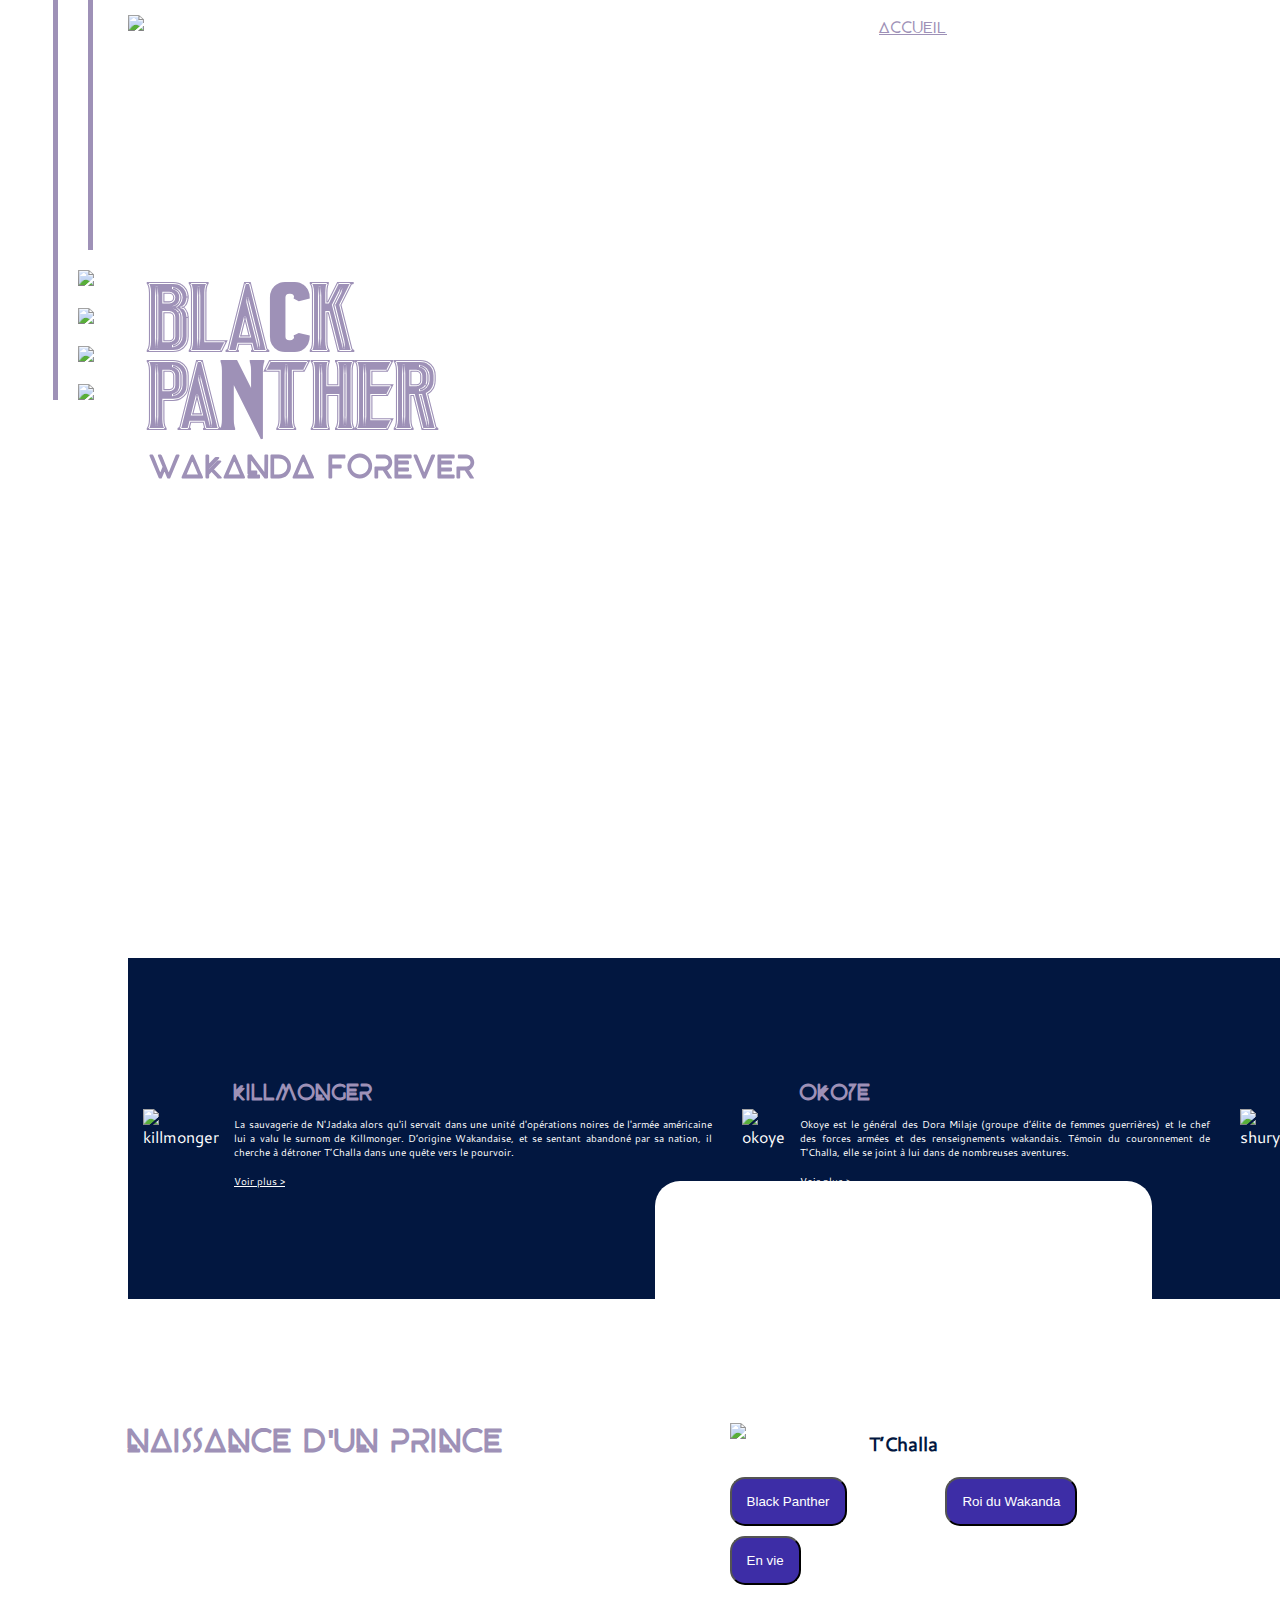
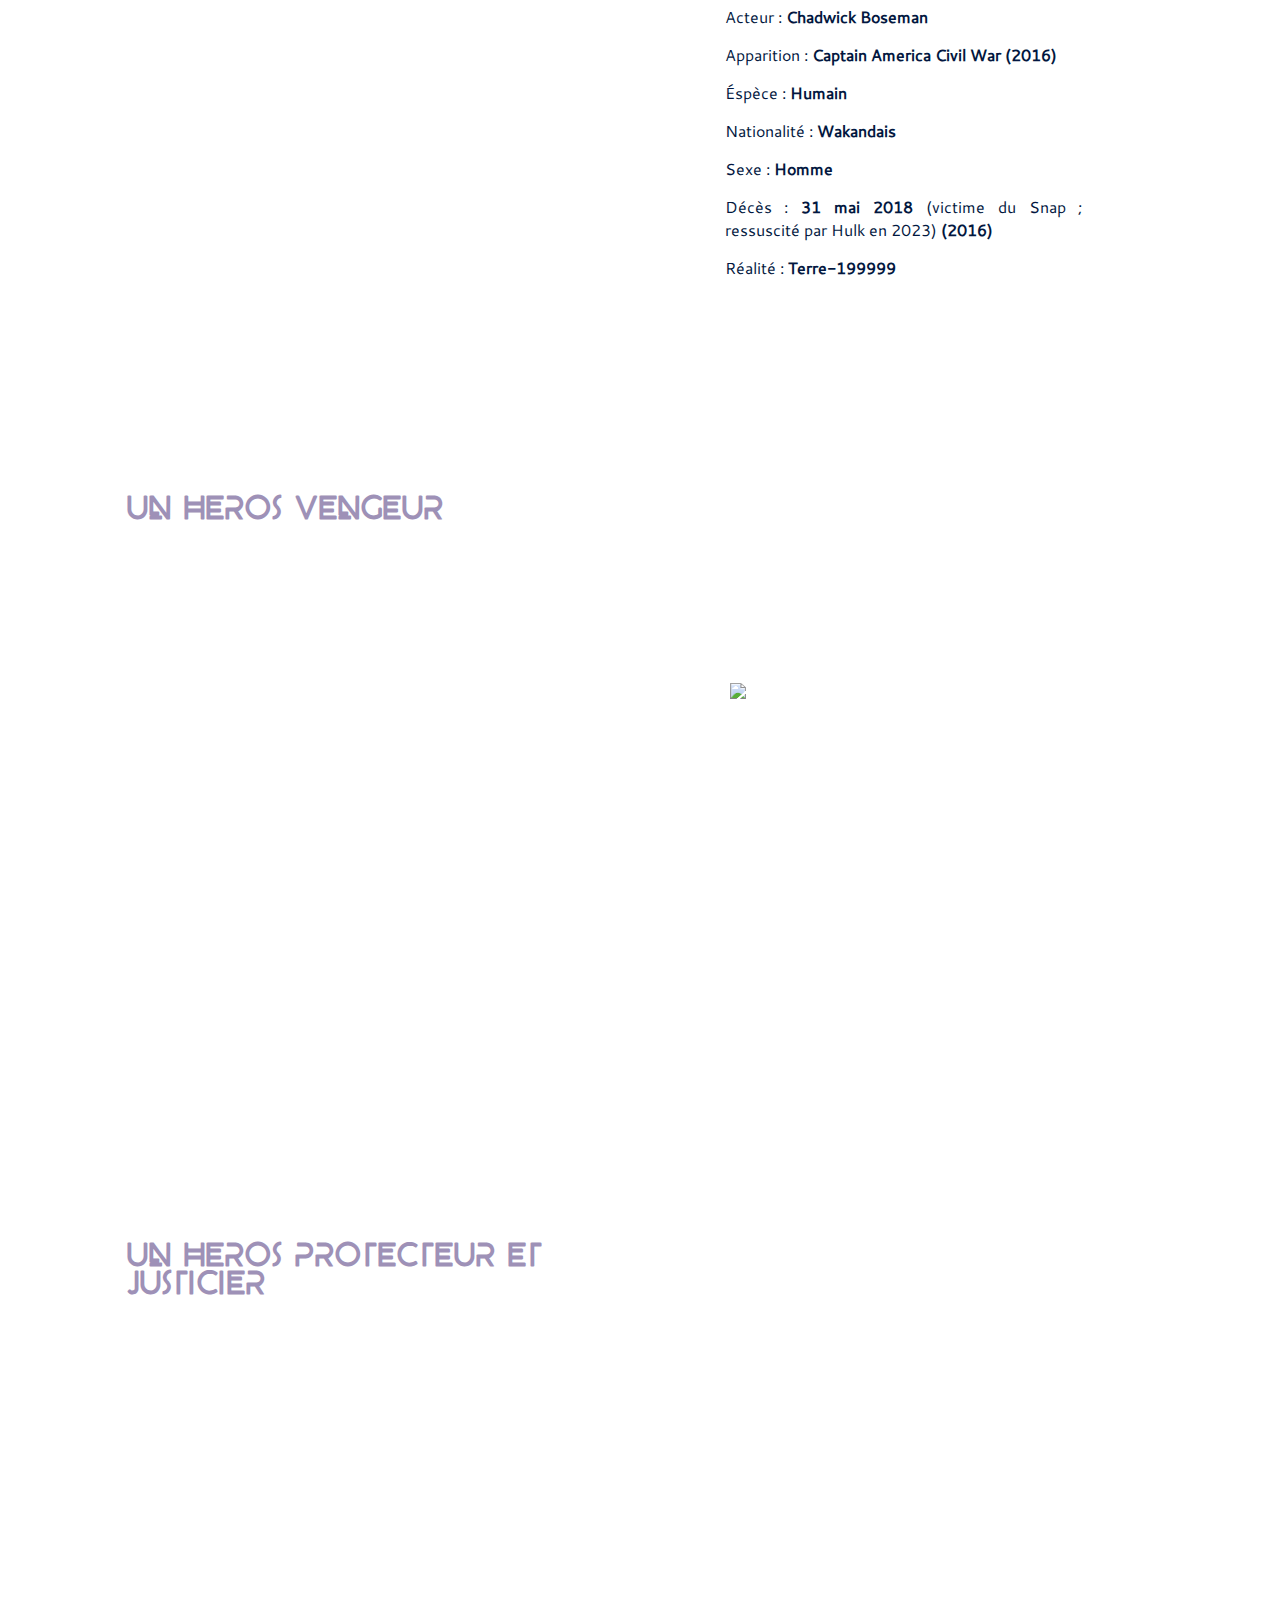
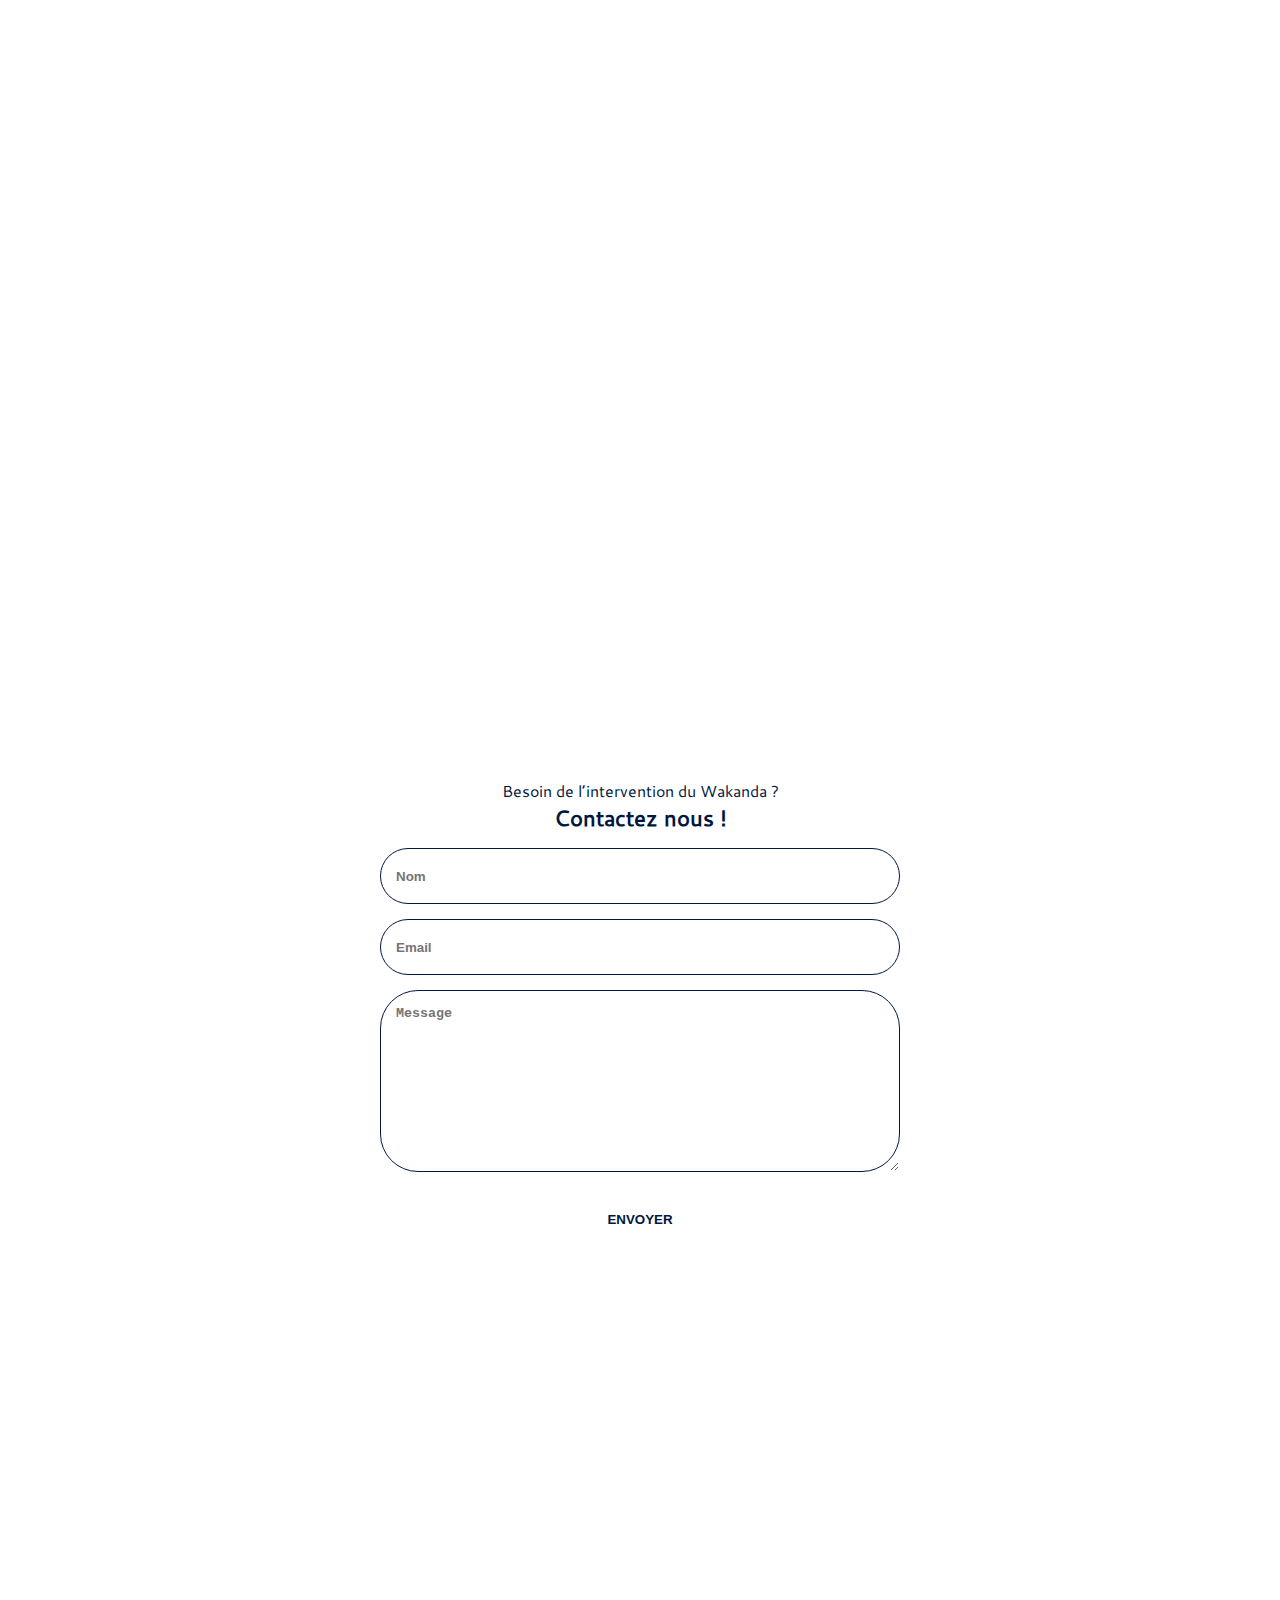
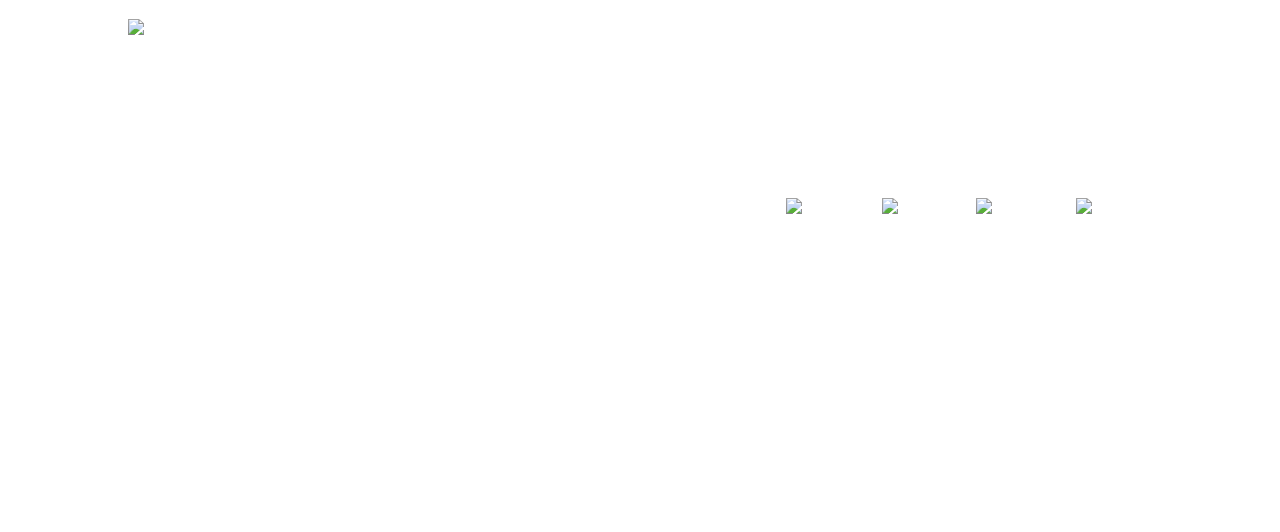
==== index.html @ 3e486a86 "ajout des files" ====
<!DOCTYPE html>
<html lang="fr">

<head>
    <meta charset="UTF-8">
    <meta http-equiv="X-UA-Compatible" content="IE=edge">
    <meta name="viewport" content="width=device-width, initial-scale=1.0">
    <title>Black Panther | Accueil</title>
    <link rel="stylesheet" href="./css/style.css">
</head>

<body>

    <!-- HEADER -->
    <header>
        <nav class="container">
            <a href=""><img src="./Illustrations + Logo/All pages/footer2.png" alt="logo"></a>
            <ul>
                <li><a style="text-decoration: underline; color: var(--purplegrey);" href="index.html">ACCUEIL</a></li>
                <li><a href="wakanda.html">WAKANDA</a></li>
                <li><a href="enigme.html">ENIGME</a></li>
            </ul>
        </nav>
    </header>

    <!-- MAIN -->
    <main>

        <!-- SOCIAL FIXE -->
        <div class="fixed">
            <div>
                <span class="file1"></span>
            </div>
            <div>
                <span class="file2"></span>
                <a href="http://www.marvel-cineverse.fr/pages/mcu/encyclopedie/personnages/black-panther.html"><img src="./Illustrations + Logo/All pages/icon_facebook.png" alt="iconfb"></a>
                <a href="http://www.marvel-cineverse.fr/pages/mcu/encyclopedie/personnages/black-panther.html"><img src="./Illustrations + Logo/All pages/icon_instagram.png" alt="iconig"></a>
                <a href="http://www.marvel-cineverse.fr/pages/mcu/encyclopedie/personnages/black-panther.html"><img src="./Illustrations + Logo/All pages/icon_tiktok.png" alt="icontk"></a>
                <a href="http://www.marvel-cineverse.fr/pages/mcu/encyclopedie/personnages/black-panther.html"><img src="./Illustrations + Logo/All pages/icon_twitter.png" alt="icontw"></a>
            </div>
        </div>

        <!-- INTRODUCTION -->
        <section id="intro">
            <div class="intro">
                <h1>BLACK PANTHER</h1>
                <h2>WAKANDA FOREVER</h2>
                <p>En plus d'être un film qui fait la part belle aux héroïnes, Black Panther rend hommage aux cultures africaine et afro-américaine. On y évoque le racisme, la colonisation et les violences contre les afro-américains.<br/> Ce film marque
                    tout une génération, “c’est 100% africain et c’est parfait”.
                </p>
                <p>
                    <a href="">Voir plus ></a>
                </p>
            </div>
        </section>

        <!-- PERSONNAGES -->
        <section id="figure">
            <div class="figure">
                <div>
                    <img src="./Illustrations + Logo/Accueil/Pantherhome2.png" alt="killmonger">
                </div>
                <div>
                    <h2>KILLMONGER</h2>
                    <p>La sauvagerie de N'Jadaka alors qu'il servait dans une unité d'opérations noires de l'armée américaine lui a valu le surnom de Killmonger. D’origine Wakandaise, et se sentant abandoné par sa nation, il cherche à détroner T’Challa dans
                        une quête vers le pourvoir.
                    </p>
                    <p><a href="">Voir plus ></a></p>
                </div>
                <div>
                    <img src="./Illustrations + Logo/Accueil/Pantherhome3.png" alt="okoye">
                </div>
                <div>
                    <h2>OKOYE</h2>
                    <p>Okoye est le général des Dora Milaje (groupe d’élite de femmes guerrières) et le chef des forces armées et des renseignements wakandais. Témoin du couronnement de T'Challa, elle se joint à lui dans de nombreuses aventures.
                    </p>
                    <p><a href="">Voir plus ></a></p>
                </div>
                <div>
                    <img src="./Illustrations + Logo/Accueil/Pantherhome4.png" alt="shury">
                </div>
            </div>
        </section>

        <!-- HISTOIRE -->
        <section id="story">
            <div class="container">
                <div class="story">
                    <div style="width: 50%; margin-right: 15px;">
                        <div id="prince">
                            <h2>NAISSANCE D'UN PRINCE</h2>
                            <p>T'Challa est né au Wakanda, un pays isolationniste situé en Afrique, du monarque régnant T'Chaka et de sa femme Ramonda. Il a finalement eu une soeur cadette nommée Shuri. S'entraînant toute sa vie pour prendre la place de
                                son père en tant que prochain Black Panther, T'Challa est devenu un homme avec un esprit très actif et malgré tous les efforts de T'Chaka, une grande aversion pour la politique.
                            </p>
                            <p>T'Challa est poli, respectueux et très attentionné envers les gens qu'il côtoie et qu'il considère comme ses amis. Il est démontré qu'il a un grand respect envers les autres, en particulier envers son père, T'Chaka. Il honore
                                la tradition et les principes du Wakanda et est prêt à agir chaque fois que cela est nécessaire. À la mort de son père, il était disposé et prêt à prendre la place qui lui revenait en tant que roi du Wakanda. Bien qu'il
                                ne semble pas privilégier les combats, il a très vite tenté de venger la mort de son père. Combattant honorable, T'Challa respecte ses adversaires et est prêt à épargner la vie de ses ennemis. Cela étant dit, il n'est pas
                                opposé à tuer ses adversaires dans un combat et n'essaie pas toujours d'éviter les mesures mortelles de les neutraliser.
                            </p>
                            <p>« Toute ma vie, je l'ai regardé porter le costume. Il pouvait soulever un homme à une seule main et courir aussi vite qu'un zèbre. Puis il m'a dit qu'il était trop vieux pour continuer à endosser le rôle de Black Panther; il
                                me l'a alors passé afin de simplement rester roi.<br/> – Il me disait qu'il ne pouvait plus rentrer dans le costume. »<br/> — T'Challa et Zuri
                            </p>
                        </div>
                        <div id="avenger">
                            <h2>UN HEROS VENGEUR</h2>
                            <p>« La mort, dans notre culture, n'est pas la fin. Pour nous, c'est plutôt un point de départ. Le défunt n'a qu'à tendre les bras; et Bast et Sekhmet le guident jusqu'à l'entrée de la grande vallée où il résidera à tout jamais.<br/>                                – C'est une vision très pacifique.<br/> – À l'image de mon père. Je ne suis pas mon père. »<br/> — T'Challa et Natasha Romanoff
                            </p>
                            <p>Suite à la mort de son père dans l'attentat à la bombe orchestré par Helmut Zemo, terroriste souhaitant la chute des Avengers, T'Challa avait entrepris de tuer le Soldat de l'hiver, qui était largement considéré (à tort) comme
                                responsable de l'attaque. Au cours de sa tentative de trouver le Soldat de l'hiver, Black Panther avait rejoint une guerre civile entre les Avengers, où il s'était rangé du côté d'Iron Man. T’Challa est alors animé par
                                son désir de vengeance de la mort de son père, ce qu’il partage avec Iron Man, tous deux victimes de l’assassinat de leurs parents.
                            </p>
                            <p>Cependant, Black Panther apprend finalement en capturant Zemo, que c’était lui le seul responsable de la mort de son père, et que le Soldat de l’hiver n’était alors qu’une arme entre les mains de Zemo. Se rendant compte de
                                la supercherie ainsi que de la voie sombre de la vengeance, T’Challa se promet de ne plus permettre aux désirs de vengeance de le consumer à nouveau.
                            </p>
                            <p>« Quelle est la meilleure façon de protéger le Wakanda ? Je dois devenir un grand roi baba, comme tu l'étais.<br/> – Tu devras lutter. Pour ça, il te faudra t'entourer de personnes de confiance. Tu es un homme bon, avec un
                                grand coeur. C'est difficile pour un homme bon d'être roi. »<br/> — T'Challa et T'Chaka
                            </p>
                        </div>
                        <div id="vigilante">
                            <h2>UN HEROS PROTECTEUR ET JUSTICIER</h2>
                            <p>« Tu as eu tort ! Vous avez tous eu tort ! Il ne fallait pas tourner le dos au reste du monde. Nous avons laissé la peur d’être découverts nous empêcher de faire ce qui était juste. Non père, non je ne peux pas rester ici avec
                                toi. Tant qu’il sera sur le trône, je ne saurai trouver le repos. C’est un monstre et c’est nous qui l’avons créé. Il faut que je reprenne le pouvoir, il le faut ! Il faut que je corrige ces injustices. »<br/> — T'Challa
                                à T'Chaka
                            </p>
                            <p>Il y a des siècles, alors que cinq tribus africaines se disputaient une météorite composée de vibranium métallique extraterrestre, un chaman guerrier Bashenga, guidé par la déesse panthère Bast, ingère une herbe en forme de
                                coeur affectée par le métal et acquiert des capacités surhumaines. Devenu le premier "Black Panther", il unit toutes les tribus sauf la tribu des Jabari, et forme la nation du Wakanda. Au fil du temps, les Wakandains utilisent
                                le vibranium pour développer une technologie de pointe tout en s'isolant du reste du monde et en se faisant passer pour un pays du tiers monde.
                            </p>
                            <p>Après les événements qui se sont déroulés dans "Captain America : Civil War", T'Challa revient chez lui prendre sa place sur le trône du Wakanda, une nation africaine technologiquement très avancée. Néanmoins, T’Challa se retrouve
                                rapidement mis au défi pour obtenir le trône. Une fois couronné il espère accomplir une tâche que son père n’aura pas pu mener à son terme : capturer Ulysse Klaw un voleur qui a volé du vibranium. Cette traque l’amènera
                                à faire équipe avec l’agent de la CIA Everett Ross et les membres de la Dora Milaje, les forces spéciales du Wakanda. Il découvira également un secret enfoui sur sa famille qui lui fera prendre conscience de la nécessité
                                de s’ouvrir au monde exterieur afin de ne pas répeter les erreurs de son père.
                            </p>
                        </div>
                    </div>
                    <div style="width: 50%; margin-left: 15px;">
                        <img src="./Illustrations + Logo/Accueil/Pantherhome5.png" alt="t'challa">
                        <div class="card">
                            <h3>T’Challa</h3>
                            <p>
                                <button>Black Panther</button>
                                <button>Roi du Wakanda</button>
                                <button>En vie</button>
                            </p>
                            <p>Acteur : <span>Chadwick Boseman</span></p>
                            <p>Apparition : <span>Captain America Civil War (2016)</span></p>
                            <p>Éspèce : <span>Humain</span></p>
                            <p>Nationalité : <span>Wakandais</span></p>
                            <p>Sexe : <span>Homme</span></p>
                            <p>Décès : <span>31 mai 2018</span> (victime du Snap ; ressuscité par Hulk en 2023)<span> (2016)</span></p>
                            <p>Réalité : <span>Terre-199999</span></p>
                        </div>
                        <img src="./Illustrations + Logo/Accueil/Pantherhome6.png" alt="black">
                    </div>
                </div>
            </div>
        </section>

        <!-- CONTACT -->
        <section id="contact">
            <div class="contact">
                <div class="form">
                    <p>Besoin de l’intervention du Wakanda ?</p>
                    <h3>Contactez nous !</h3>
                    <form>
                        <p><input type="text" name="nom" placeholder="Nom"></p>
                        <p><input type="email" name="mail" placeholder="Email"></p>
                        <p><textarea name="message" placeholder="Message" rows="10"></textarea></p>
                        <p><input type="submit" name="envoyer" value="ENVOYER"></p>
                    </form>
                </div>
            </div>
        </section>
    </main>

    <!-- FOOTER -->
    <footer>
        <div class="foot">
            <div class="logo-foot">
                <a href="index.html">
                    <img src="./Illustrations + Logo/All pages/footer1.png" alt="cercle">
                    <img src="./Illustrations + Logo/All pages/footer2.png" alt="logo">
                </a>
            </div>
            <div class="nav-foot">
                <h3>PAGES</h3>
                <ul>
                    <li><a href="">A propos</a></li>
                    <li><a href="wakanda.html">Wakanda</a></li>
                </ul>
            </div>
            <div class="social">
                <h3>RETROUVEZ NOUS</h3>
                <div>
                    <a href="http://www.marvel-cineverse.fr/pages/mcu/encyclopedie/personnages/black-panther.html"><img src="./Illustrations + Logo/All pages/footer3.png" alt="logofb"></a>
                    <a href="http://www.marvel-cineverse.fr/pages/mcu/encyclopedie/personnages/black-panther.html"><img src="./Illustrations + Logo/All pages/footer4.png" alt="logoig"></a>
                    <a href="http://www.marvel-cineverse.fr/pages/mcu/encyclopedie/personnages/black-panther.html"><img src="./Illustrations + Logo/All pages/footer5.png" alt="logotw"></a>
                    <a href="http://www.marvel-cineverse.fr/pages/mcu/encyclopedie/personnages/black-panther.html"><img src="./Illustrations + Logo/All pages/footer6.png" alt="logotk"></a>
                </div>
            </div>
        </div>
        <div class="copy">
            <p>2022 Tous droits réservés </p>
            <ul>
                <li><a>Politique de confidentialité</a></li>
                <li><a>Conditions d’utilisation</a></li>
            </ul>
        </div>
    </footer>

</body>

</html>
---- css/style.css ----
/* ************* Mise en forme generale ************************ */


/* reinitialisations de marges et fade in des elements*/

* {
    margin: 0px;
    padding: 0px;
    box-sizing: border-box;
    animation-name: fade-in;
    animation-duration: 3s;
}


/* declaration des variables de couleurs */

:root {
    --white: #ffffff;
    --purplelight: #f2cff2;
    --purplegrey: #9e91b7;
    --purple: #df99f2;
    --violet: #3d2da6;
    --blue: #07338c;
    --bluedark: #021740;
}


/* mise en place des polices */

@font-face {
    font-family: "Wakanda";
    src: url("../Polices/WakandaForever-Regular.ttf");
}

@font-face {
    font-family: "Cantarell";
    src: url("../Polices/cantarell-regular_[fr.allfont.net].ttf");
}

@font-face {
    font-family: "Beyno";
    src: url("../Polices/BEYNO.ttf");
}

@font-face {
    font-family: "Panthera";
    src: url("../Polices/panthera.otf");
}


/* mise en place du fade in */

@keyframes fade-in {
    0% {
        opacity: 0%;
        transform: translateX(-100px);
    }
    100% {
        opacity: 100%;
        transform: translateX(0px);
    }
}


/* mise en forme du body */

body {
    background-image: url("../Illustrations + Logo/All Pages/arrière_plan.png");
    background-size: cover;
    background-repeat: no-repeat;
    overflow-x: hidden;
    color: var(--white);
    font-family: "Cantarell", sans-serif, serif;
    font-size: 16px;
    font-weight: normal;
    width: 100%;
}

.container {
    width: 80%;
    margin: auto;
}


/* mise en forme du header */

nav {
    display: flex;
    align-items: center;
    justify-content: space-between;
    padding: 15px 0px;
}

nav ul {
    display: flex;
    list-style-type: none;
}

nav ul li {
    padding-left: 30px;
}

nav ul li a {
    text-decoration: none;
    color: var(--white);
    font-family: "Beyno", sans-serif, serif;
    padding: 10px 0px;
}

nav ul li a:hover {
    text-decoration: underline;
    color: var(--white);
}

nav img:hover {
    background-color: var(--purplegrey);
}


/* mise en forme de h1 et h2 */

h1 {
    font-family: "Panthera", sans-serif, serif;
    font-size: 68px;
    color: var(--purplegrey);
}

h2 {
    font-family: "Beyno", sans-serif, serif;
    font-size: 32px;
    padding-top: 15px;
    color: var(--purplegrey);
}


/* style des sections */

section {
    padding: 30px 0px;
}

p {
    margin-top: 15px;
    text-align: justify;
}

a {
    color: var(--white);
}


/* style du footer */

footer {
    background-image: url("../Illustrations + Logo/All pages/back_footer.png");
    background-size: cover;
    background-repeat: no-repeat;
    height: 692px;
}

footer h3 {
    font-size: 22px;
    letter-spacing: 6px;
    margin: 15px;
}

.foot {
    display: flex;
    justify-content: space-between;
    width: 80%;
    margin: auto;
    padding-top: 10%;
}

.logo-foot {
    padding-top: 5%;
}

.logo-foot a:hover img {
    transform: scale(1.1);
}

.logo-foot img[alt="logo"] {
    position: relative;
    top: -200px;
    left: -250px;
}

.nav-foot,
.social {
    margin-top: 15%;
}

.nav-foot ul li {
    list-style-type: none;
    padding-top: 15px;
}

.nav-foot ul li a {
    text-decoration: none;
}

.nav-foot ul li a:hover {
    text-decoration: underline;
}

.social img {
    margin: 15px;
}

.social img:hover {
    transform: scale(1.1);
}

.copy {
    position: relative;
    left: 700px;
    top: -100px;
    font-size: 10px;
}

.copy * {
    display: inline;
    margin: 5px;
}


/* ***************** Mise en forme de la page accueil ************************* */


/* design des icon social fixe */

.fixed {
    display: flex;
    position: fixed;
    top: 0%;
    left: 3%;
}

.fixed div {
    display: block;
    margin: 0px 15px;
}

.fixed img {
    display: block;
    margin: 15px -10px;
}

.fixed img:hover {
    background-color: var(--white);
}

.file1 {
    border-left: 5px solid var(--purplegrey);
    height: 400px;
    display: inline-block;
}

.file2 {
    border-left: 5px solid var(--purplegrey);
    height: 250px;
    display: inline-block;
}


/* design de la section intro */

#intro {
    background-image: url("../Illustrations + Logo/Accueil/Pantherhome1..png");
    background-repeat: no-repeat;
    background-size: cover;
    background-position: 300px;
    height: 875px;
}

.intro {
    width: 40%;
    position: relative;
    left: 150px;
    top: 200px;
}


/* design de la section figure */

#figure {
    height: 450px;
}

.figure {
    width: 90%;
    position: relative;
    left: 10%;
    background-color: var(--bluedark);
    height: 341px;
    display: flex;
    align-items: center;
    justify-content: space-between;
}

.figure img {
    margin-left: 15px;
}

.figure h2 {
    font-size: 22px;
    margin: 15px;
}

.figure p {
    font-size: 10px;
    margin: 15px;
}


/* mise en forme la section story */

.story {
    display: flex;
    justify-content: space-between;
}

.container-story div {
    margin: 15px;
}


/* design de la carte */

.card {
    background-color: var(--white);
    color: var(--bluedark);
    text-align: center;
    border-radius: 25px;
    padding: 50% 5% 25% 5%;
    position: relative;
    top: -250px;
}

.card p {
    width: 80%;
    margin: 15px auto;
}

.card button {
    background-color: var(--violet);
    color: var(--white);
    margin: 5px;
    padding: 15px;
    border-radius: 15px;
}

.card span {
    font-weight: bold;
}

img[alt="t'challa"],
img[alt="black"] {
    position: relative;
    top: 15px;
    left: 75px;
    z-index: 10;
}


/* design de la section contact */

#contact {
    background-image: url("../Illustrations + Logo/Accueil/Pantherhome7.png");
    background-size: cover;
    background-repeat: no-repeat;
    height: 1000px;
}

.contact {
    display: flex;
    justify-content: center;
    align-items: center;
}

.form {
    background: linear-gradient( rgba(255, 255, 255, 100%) 15%, rgba(255, 255, 255, 10%));
    color: var(--bluedark);
    border-radius: 150px;
    margin-top: 20%;
    padding: 3% 10%;
    text-align: center;
}

.form h3 {
    font-size: 22px;
}

.form p {
    text-align: center;
}

.form input {
    width: 520px;
    height: 56px;
    border-radius: 38px;
    background: none;
    color: var(--bluedark);
    border: 1px solid var(--bluedark);
    padding: 15px;
    font-weight: bold;
}

.form textarea {
    width: 520px;
    border-radius: 38px;
    background: none;
    border: 1px solid var(--bluedark);
    padding: 15px;
    font-weight: bold;
}

.form input[type="submit"] {
    width: 174px;
    height: 54px;
    border: none;
    background: var(--white);
}

.form input[type="submit"]:hover {
    box-shadow: 0px 0px 20px var(--bluedark);
}


/* *************** Mise en forme de la page Wakanda ************************ */


/* design de la section forever */

#forever {
    background-image: url("../Illustrations + Logo/Wakanda/Pantherwakanda1.png");
    background-repeat: no-repeat;
    background-size: cover;
    position: relative;
    top: -30px;
    right: -50px;
    height: 105vh;
}

.forever {
    width: 40%;
    position: relative;
    left: 150px;
    top: 200px;
}

.forever h1 {
    font-family: "Beyno", sans-serif, serif;
}

.forever h2 {
    font-family: "Wakanda", sans-serif, serif;
    font-size: 43px;
}


/* design de la section story wakanda */

#story-wakanda {
    background-image: url("../Illustrations + Logo/Wakanda/Pantherwakanda2.png");
    background-repeat: no-repeat;
    background-size: auto;
    background-position: -100px -200px;
    margin-top: 0px;
}


/* *************** Mise en forme de la page Enigme ************************ */


/* design de la section dora */

#dora {
    background-image: url("../Illustrations + Logo/Enigme/Pantherenigme1.png");
    background-repeat: no-repeat;
    background-size: cover;
    position: relative;
    top: -250px;
    left: -250px;
    height: 170vh;
}

.dora {
    width: 50%;
    position: relative;
    left: 850px;
    top: 450px;
}

.dora h1 {
    font-family: "Beyno", sans-serif, serif;
}

.dora p {
    position: relative;
    top: 150px;
    left: 50px;
    width: 100%;
}

.dora img {
    position: relative;
    top: -150px;
    left: -50px;
}


/* design de la section defi */

#defi {
    padding-top: 0px;
    margin-top: 0px;
}

.defi {
    position: relative;
}

.defi h2,
.defi span {
    font-family: "Wakanda", sans-serif, serif;
    width: 60%;
}

.defi form {
    padding-top: 100px;
    padding-bottom: 50px;
    margin-bottom: 100px;
}

.defi p {
    padding-top: 15px;
}

.defi img {
    position: absolute;
    top: -100px;
    left: -50px;
}

.defi form {
    padding-top: 150px;
}

.defi input {
    width: 520px;
    height: 56px;
    border-radius: 38px;
    background: none;
    color: var(--white);
    border: 1px solid var(--white);
    padding: 15px;
    font-weight: bold;
}

.defi input[type="submit"] {
    width: 174px;
    height: 54px;
    border: none;
    background: var(--purplelight);
    color: var(--bluedark);
    position: relative;
    left: 15%;
    margin-top: 15px;
}

.defi input[type="submit"]:hover {
    box-shadow: 0px 0px 20px var(--purplelight);
}

.savais-tu {
    position: absolute;
    top: 200px;
    left: 450px;
}

.savais-tu p {
    text-align: center;
}
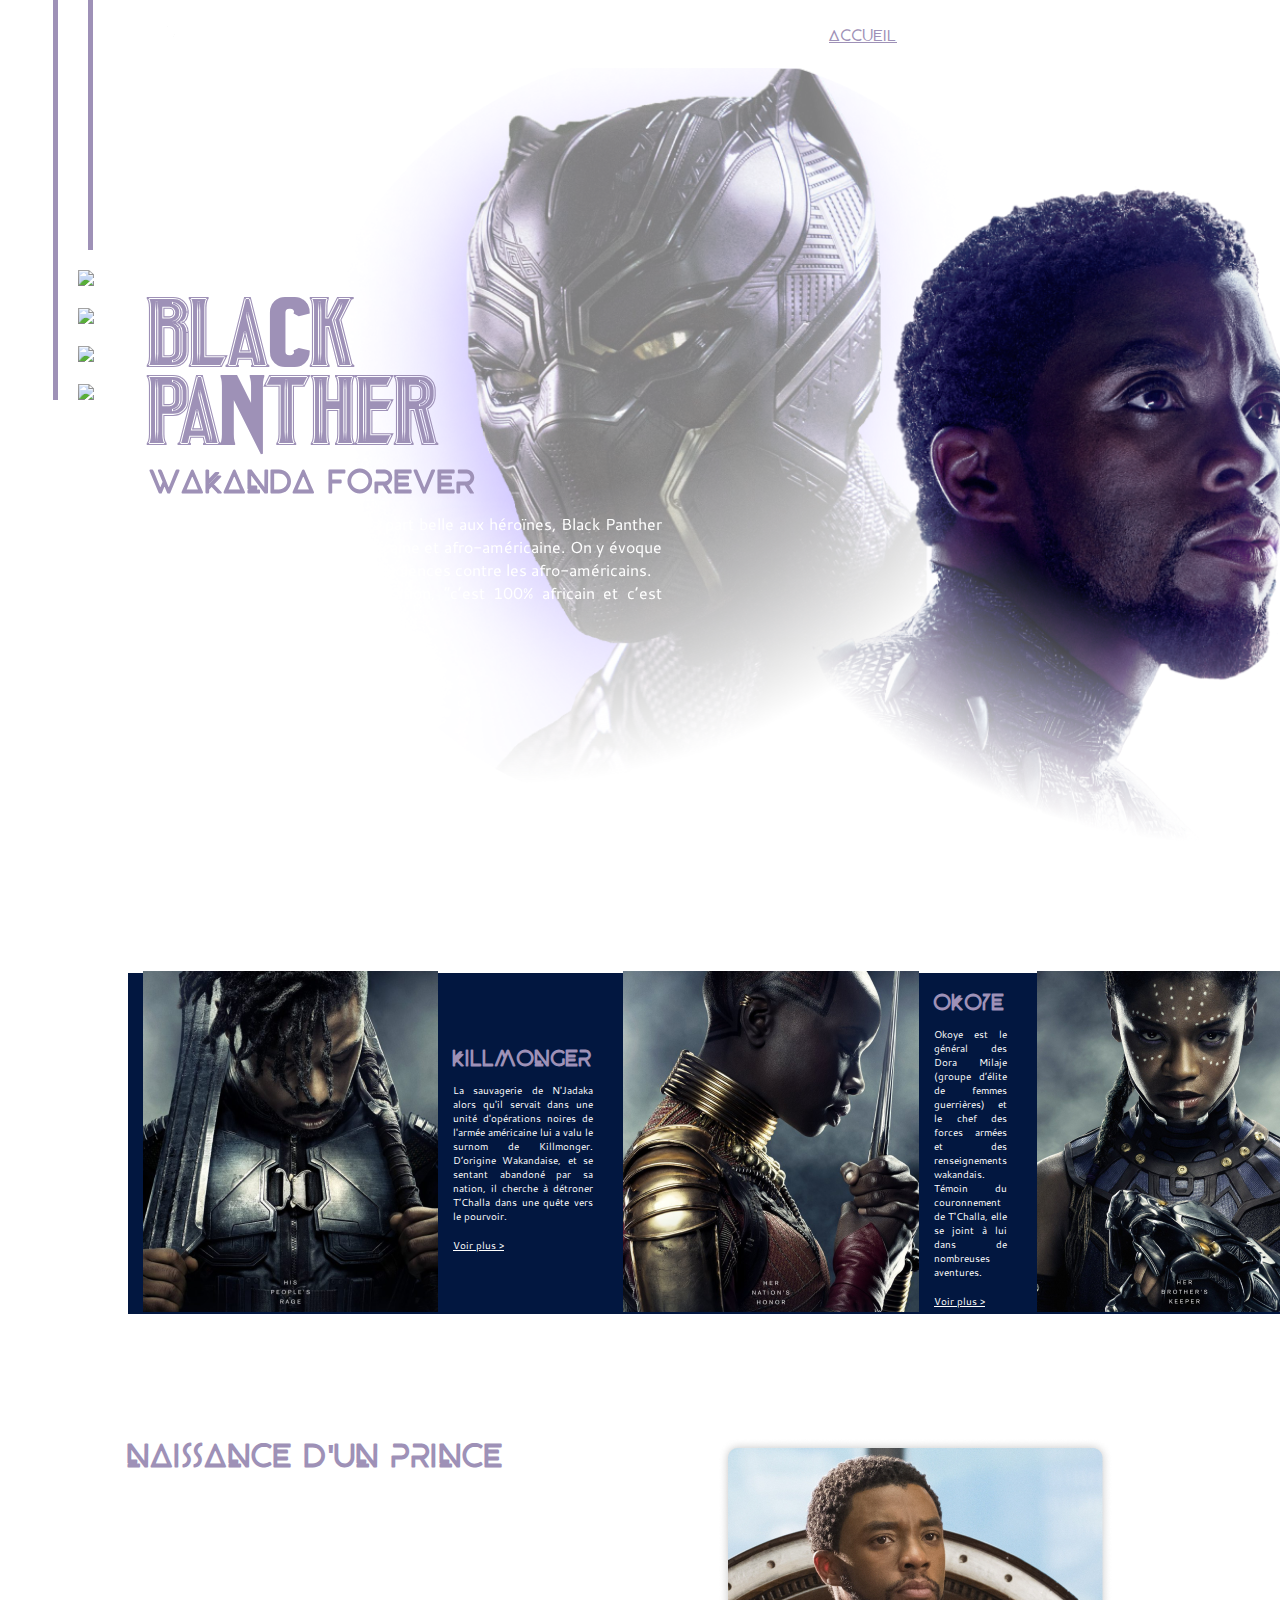
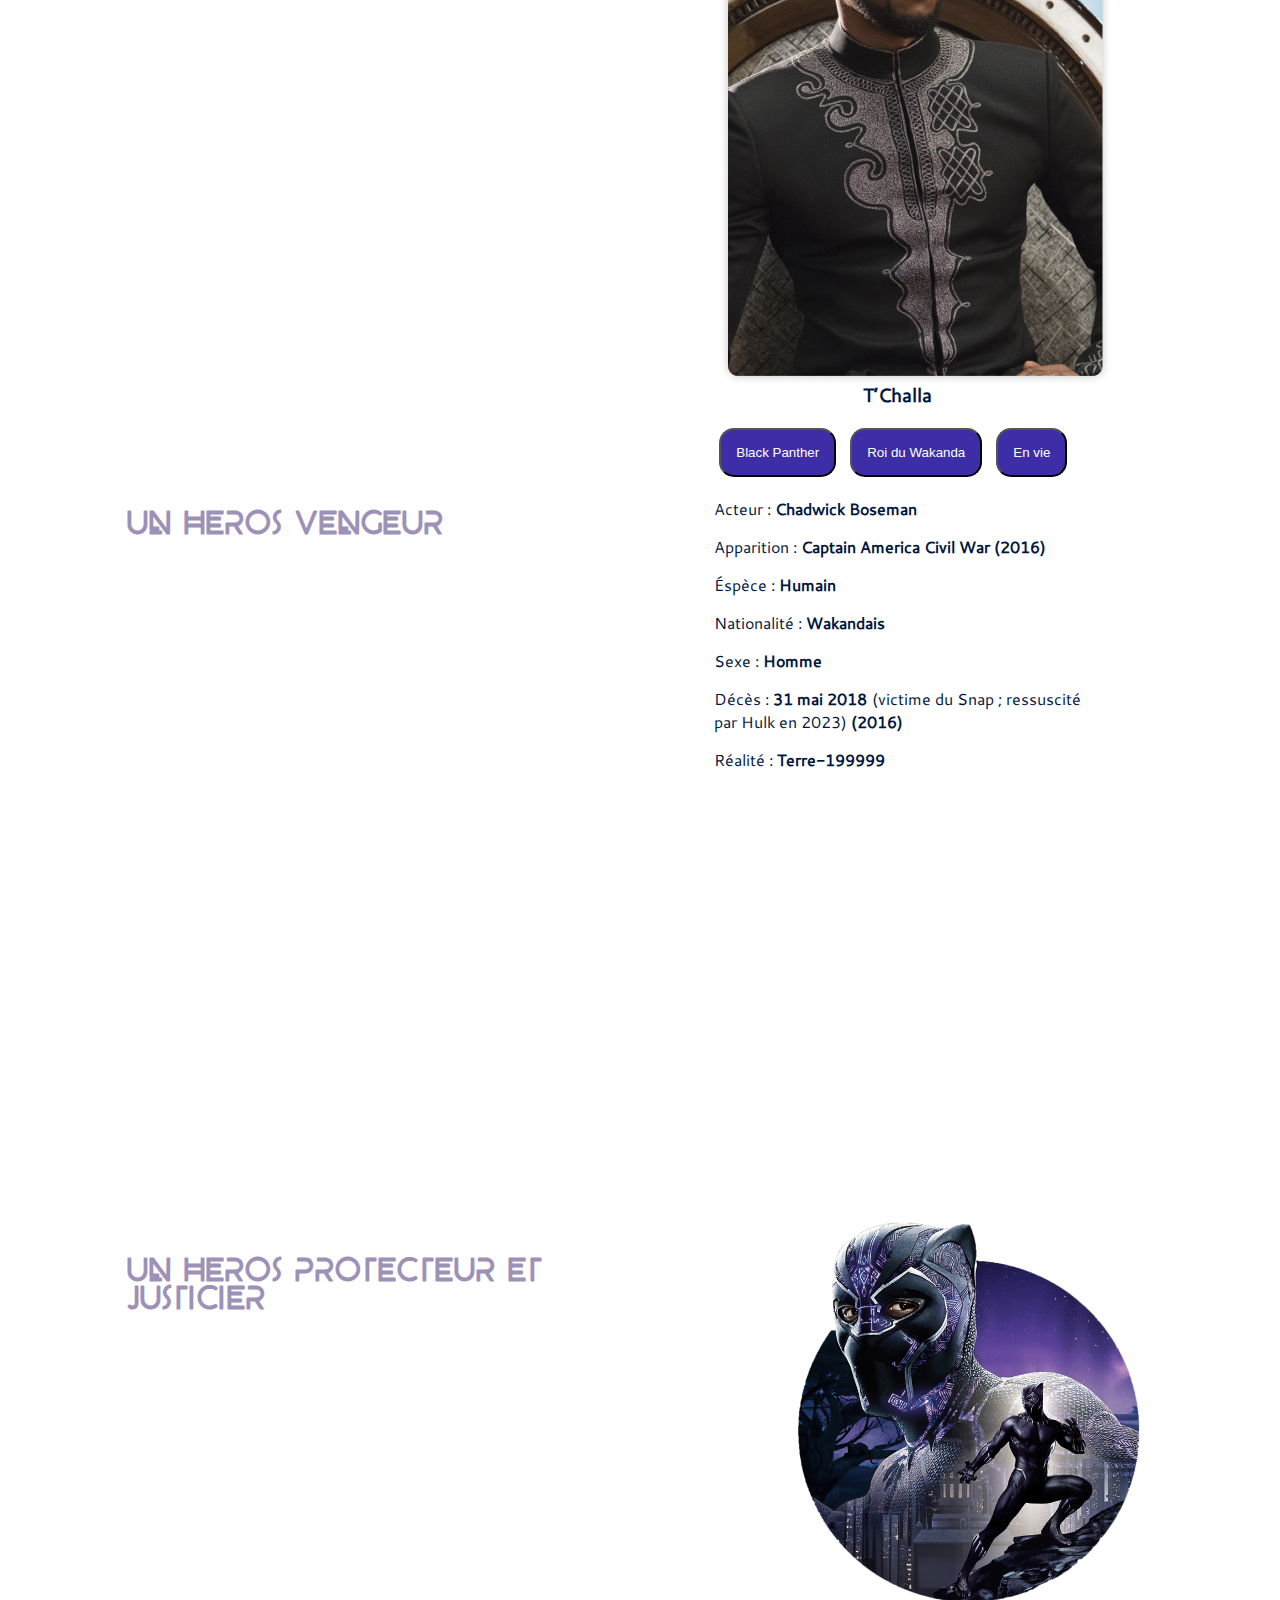
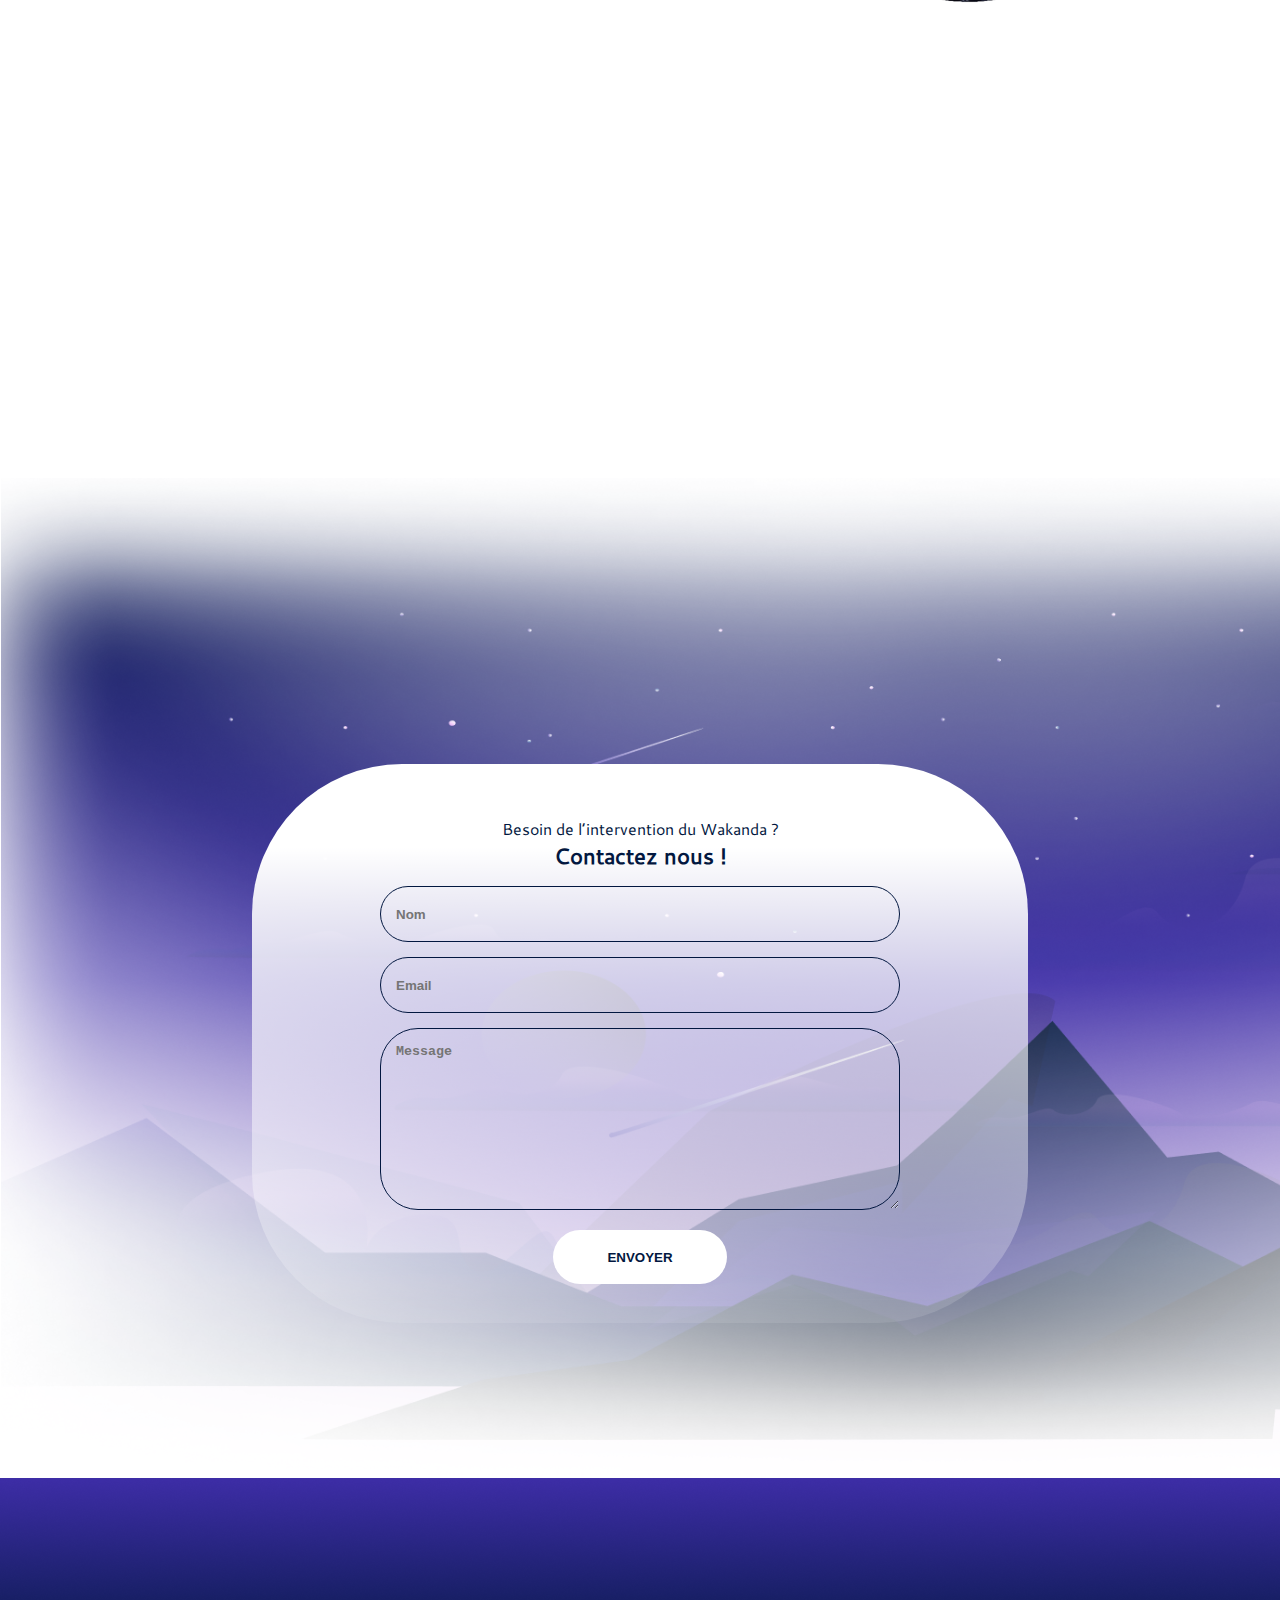
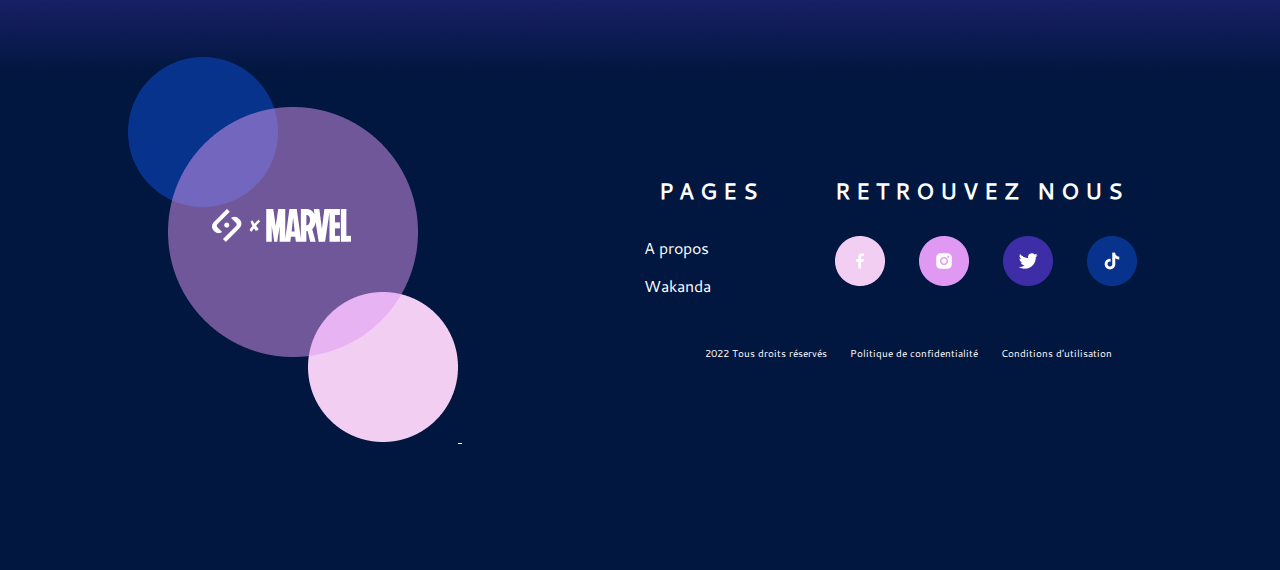
==== commit e5ceba7f: "ajout des files script" ====
--- a/index.html
+++ b/index.html
@@ -14,7 +14,7 @@
     <!-- HEADER -->
     <header>
         <nav class="container">
-            <a href=""><img src="./Illustrations + Logo/All pages/footer2.png" alt="logo"></a>
+            <a href=""><img src="./Illustrations + Logo/icon_SaynaXMarvel.png" alt="logo"></a>
             <ul>
                 <li><a style="text-decoration: underline; color: var(--purplegrey);" href="index.html">ACCUEIL</a></li>
                 <li><a href="wakanda.html">WAKANDA</a></li>
@@ -29,10 +29,10 @@
         <!-- SOCIAL FIXE -->
         <div class="fixed">
             <div>
-                <span class="file1"></span>
+                <span class="line1"></span>
             </div>
             <div>
-                <span class="file2"></span>
+                <span class="line2"></span>
                 <a href="http://www.marvel-cineverse.fr/pages/mcu/encyclopedie/personnages/black-panther.html"><img src="./Illustrations + Logo/All pages/icon_facebook.png" alt="iconfb"></a>
                 <a href="http://www.marvel-cineverse.fr/pages/mcu/encyclopedie/personnages/black-panther.html"><img src="./Illustrations + Logo/All pages/icon_instagram.png" alt="iconig"></a>
                 <a href="http://www.marvel-cineverse.fr/pages/mcu/encyclopedie/personnages/black-panther.html"><img src="./Illustrations + Logo/All pages/icon_tiktok.png" alt="icontk"></a>
@@ -58,7 +58,7 @@
         <section id="figure">
             <div class="figure">
                 <div>
-                    <img src="./Illustrations + Logo/Accueil/Pantherhome2.png" alt="killmonger">
+                    <img src="./Illustrations + Logo/1_Landing_page/Pantherhome_slider_1.png" alt="killmonger">
                 </div>
                 <div>
                     <h2>KILLMONGER</h2>
@@ -68,7 +68,7 @@
                     <p><a href="">Voir plus ></a></p>
                 </div>
                 <div>
-                    <img src="./Illustrations + Logo/Accueil/Pantherhome3.png" alt="okoye">
+                    <img src="./Illustrations + Logo/1_Landing_page/Pantherhome_slider_2.png" alt="okoye">
                 </div>
                 <div>
                     <h2>OKOYE</h2>
@@ -77,7 +77,7 @@
                     <p><a href="">Voir plus ></a></p>
                 </div>
                 <div>
-                    <img src="./Illustrations + Logo/Accueil/Pantherhome4.png" alt="shury">
+                    <img src="./Illustrations + Logo/1_Landing_page/Pantherhome_slider_3.png" alt="shury">
                 </div>
             </div>
         </section>
@@ -134,7 +134,7 @@
                         </div>
                     </div>
                     <div style="width: 50%; margin-left: 15px;">
-                        <img src="./Illustrations + Logo/Accueil/Pantherhome5.png" alt="t'challa">
+                        <img src="./Illustrations + Logo/1_Landing_page/Pantherhome3.png" alt="t'challa">
                         <div class="card">
                             <h3>T’Challa</h3>
                             <p>
@@ -150,7 +150,7 @@
                             <p>Décès : <span>31 mai 2018</span> (victime du Snap ; ressuscité par Hulk en 2023)<span> (2016)</span></p>
                             <p>Réalité : <span>Terre-199999</span></p>
                         </div>
-                        <img src="./Illustrations + Logo/Accueil/Pantherhome6.png" alt="black">
+                        <img src="./Illustrations + Logo/1_Landing_page/Pantherhome2.png" alt="black">
                     </div>
                 </div>
             </div>
@@ -178,8 +178,8 @@
         <div class="foot">
             <div class="logo-foot">
                 <a href="index.html">
-                    <img src="./Illustrations + Logo/All pages/footer1.png" alt="cercle">
-                    <img src="./Illustrations + Logo/All pages/footer2.png" alt="logo">
+                    <img src="./Illustrations + Logo/Group 2052.png" alt="cercle">
+                    <img src="./Illustrations + Logo/icon_SaynaXMarvel.png" alt="logo">
                 </a>
             </div>
             <div class="nav-foot">
@@ -192,10 +192,10 @@
             <div class="social">
                 <h3>RETROUVEZ NOUS</h3>
                 <div>
-                    <a href="http://www.marvel-cineverse.fr/pages/mcu/encyclopedie/personnages/black-panther.html"><img src="./Illustrations + Logo/All pages/footer3.png" alt="logofb"></a>
-                    <a href="http://www.marvel-cineverse.fr/pages/mcu/encyclopedie/personnages/black-panther.html"><img src="./Illustrations + Logo/All pages/footer4.png" alt="logoig"></a>
-                    <a href="http://www.marvel-cineverse.fr/pages/mcu/encyclopedie/personnages/black-panther.html"><img src="./Illustrations + Logo/All pages/footer5.png" alt="logotw"></a>
-                    <a href="http://www.marvel-cineverse.fr/pages/mcu/encyclopedie/personnages/black-panther.html"><img src="./Illustrations + Logo/All pages/footer6.png" alt="logotk"></a>
+                    <a href="http://www.marvel-cineverse.fr/pages/mcu/encyclopedie/personnages/black-panther.html"><img src="./Illustrations + Logo/icon_facebook_footer.png" alt="logofb"></a>
+                    <a href="http://www.marvel-cineverse.fr/pages/mcu/encyclopedie/personnages/black-panther.html"><img src="./Illustrations + Logo/icon_instagram_footer.png" alt="logoig"></a>
+                    <a href="http://www.marvel-cineverse.fr/pages/mcu/encyclopedie/personnages/black-panther.html"><img src="./Illustrations + Logo/icon_twitter_footer.png" alt="logotw"></a>
+                    <a href="http://www.marvel-cineverse.fr/pages/mcu/encyclopedie/personnages/black-panther.html"><img src="./Illustrations + Logo/icon_ti_tok_footer.png" alt="logotk"></a>
                 </div>
             </div>
         </div>
--- a/css/style.css
+++ b/css/style.css
@@ -65,7 +65,7 @@
 /* mise en forme du body */
 
 body {
-    background-image: url("../Illustrations + Logo/All Pages/arrière_plan.png");
+    background-image: url("../Illustrations + Logo/arrière_plan.png");
     background-size: cover;
     background-repeat: no-repeat;
     overflow-x: hidden;
@@ -104,7 +104,7 @@
     text-decoration: none;
     color: var(--white);
     font-family: "Beyno", sans-serif, serif;
-    padding: 10px 0px;
+    padding: 20px 10px;
 }
 
 nav ul li a:hover {
@@ -152,7 +152,7 @@
 /* style du footer */
 
 footer {
-    background-image: url("../Illustrations + Logo/All pages/back_footer.png");
+    background-image: url("../Illustrations + Logo/back_footer.png");
     background-size: cover;
     background-repeat: no-repeat;
     height: 692px;
@@ -251,13 +251,13 @@
     background-color: var(--white);
 }
 
-.file1 {
+.line1 {
     border-left: 5px solid var(--purplegrey);
     height: 400px;
     display: inline-block;
 }
 
-.file2 {
+.line2 {
     border-left: 5px solid var(--purplegrey);
     height: 250px;
     display: inline-block;
@@ -267,7 +267,7 @@
 /* design de la section intro */
 
 #intro {
-    background-image: url("../Illustrations + Logo/Accueil/Pantherhome1..png");
+    background-image: url("../Illustrations + Logo/1_Landing_page/Pantherhome1..png");
     background-repeat: no-repeat;
     background-size: cover;
     background-position: 300px;
@@ -367,7 +367,7 @@
 /* design de la section contact */
 
 #contact {
-    background-image: url("../Illustrations + Logo/Accueil/Pantherhome7.png");
+    background-image: url("../Illustrations + Logo/1_Landing_page/Pantherhome4.png");
     background-size: cover;
     background-repeat: no-repeat;
     height: 1000px;
@@ -434,7 +434,7 @@
 /* design de la section forever */
 
 #forever {
-    background-image: url("../Illustrations + Logo/Wakanda/Pantherwakanda1.png");
+    background-image: url("../Illustrations + Logo/2_Wakanda_page/Pantherwakanda1.png");
     background-repeat: no-repeat;
     background-size: cover;
     position: relative;
@@ -463,7 +463,7 @@
 /* design de la section story wakanda */
 
 #story-wakanda {
-    background-image: url("../Illustrations + Logo/Wakanda/Pantherwakanda2.png");
+    background-image: url("../Illustrations + Logo/2_Wakanda_page/Pantherwakanda2.png");
     background-repeat: no-repeat;
     background-size: auto;
     background-position: -100px -200px;
@@ -477,11 +477,11 @@
 /* design de la section dora */
 
 #dora {
-    background-image: url("../Illustrations + Logo/Enigme/Pantherenigme1.png");
+    background-image: url("../Illustrations + Logo/3_Page_Enigme/Pantherenigme1.png");
     background-repeat: no-repeat;
     background-size: cover;
     position: relative;
-    top: -250px;
+    top: -30px;
     left: -250px;
     height: 170vh;
 }
@@ -504,10 +504,16 @@
     width: 100%;
 }
 
-.dora img {
-    position: relative;
-    top: -150px;
+.dora img[alt="circle"] {
+    position: relative;
+    top: -200px;
     left: -50px;
+}
+
+.dora img[alt="separator"] {
+    position: relative;
+    top: -400px;
+    left: 250px;
 }
 
 
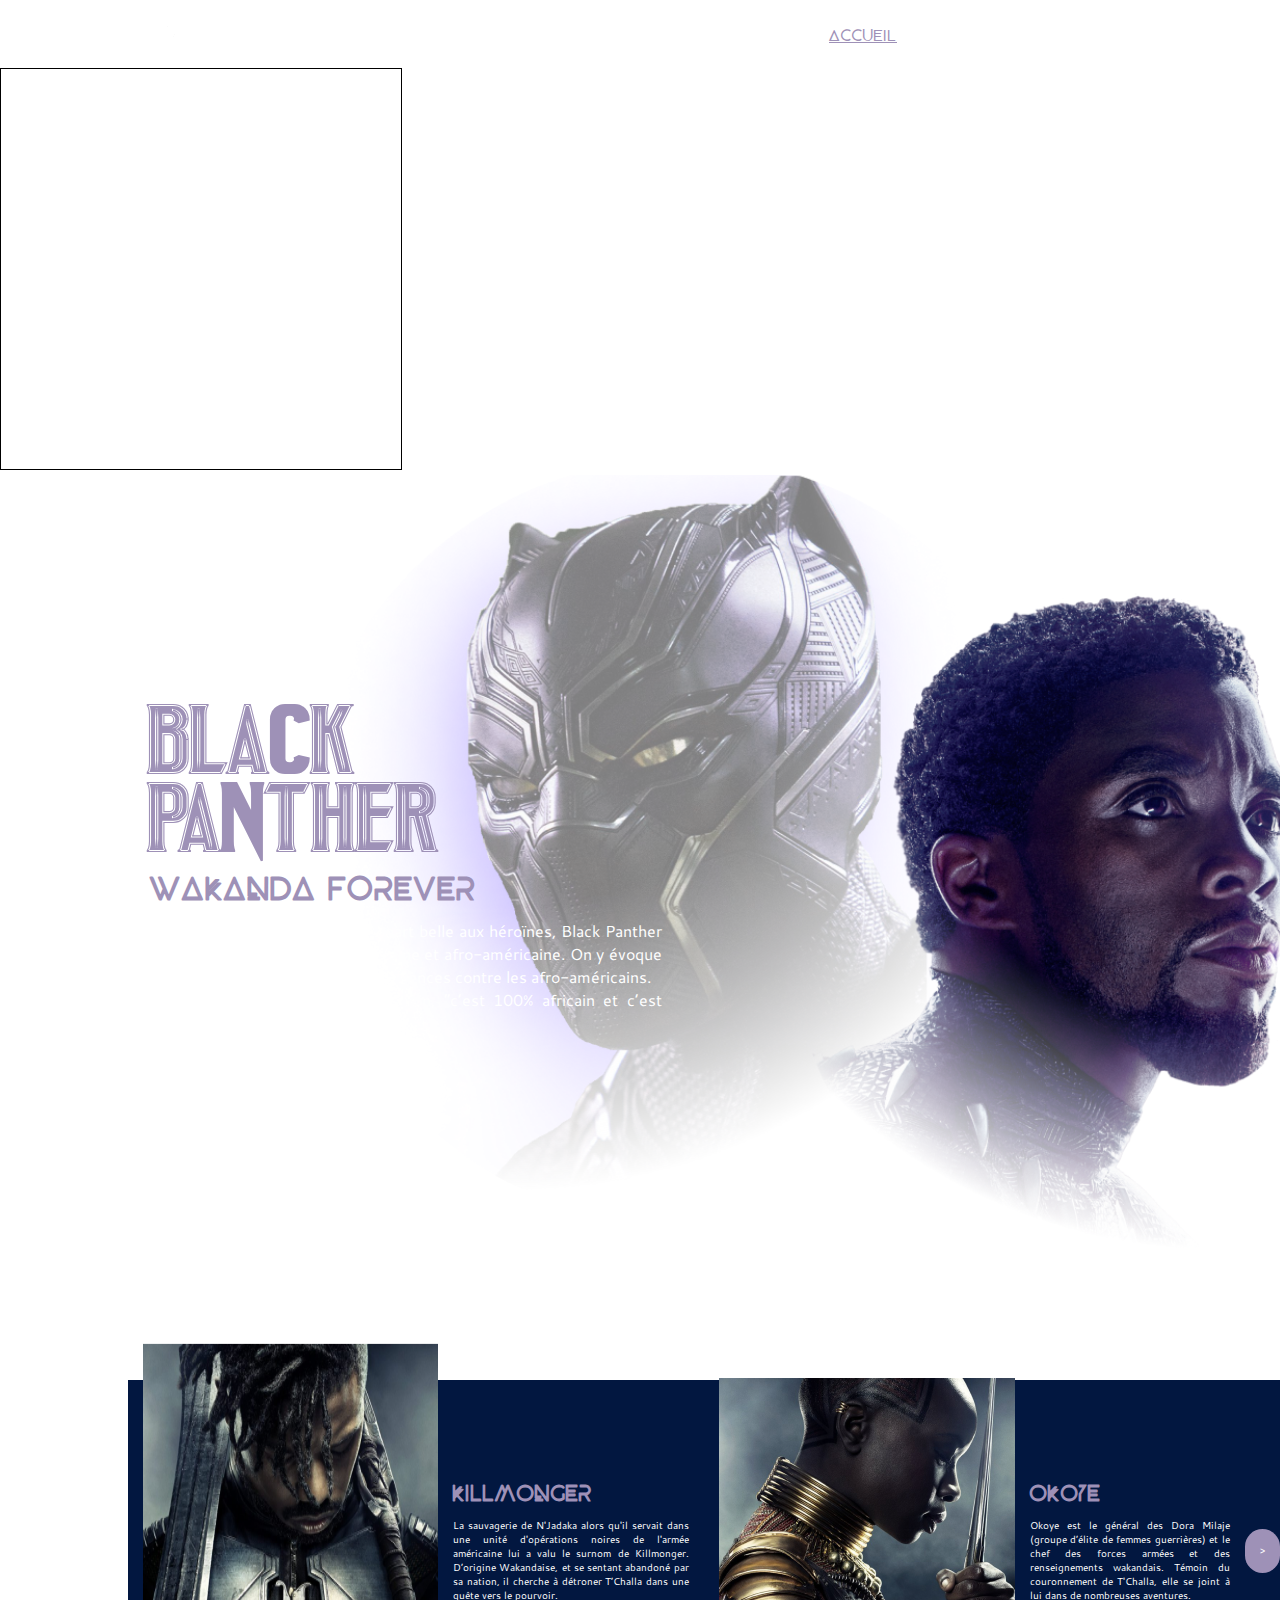
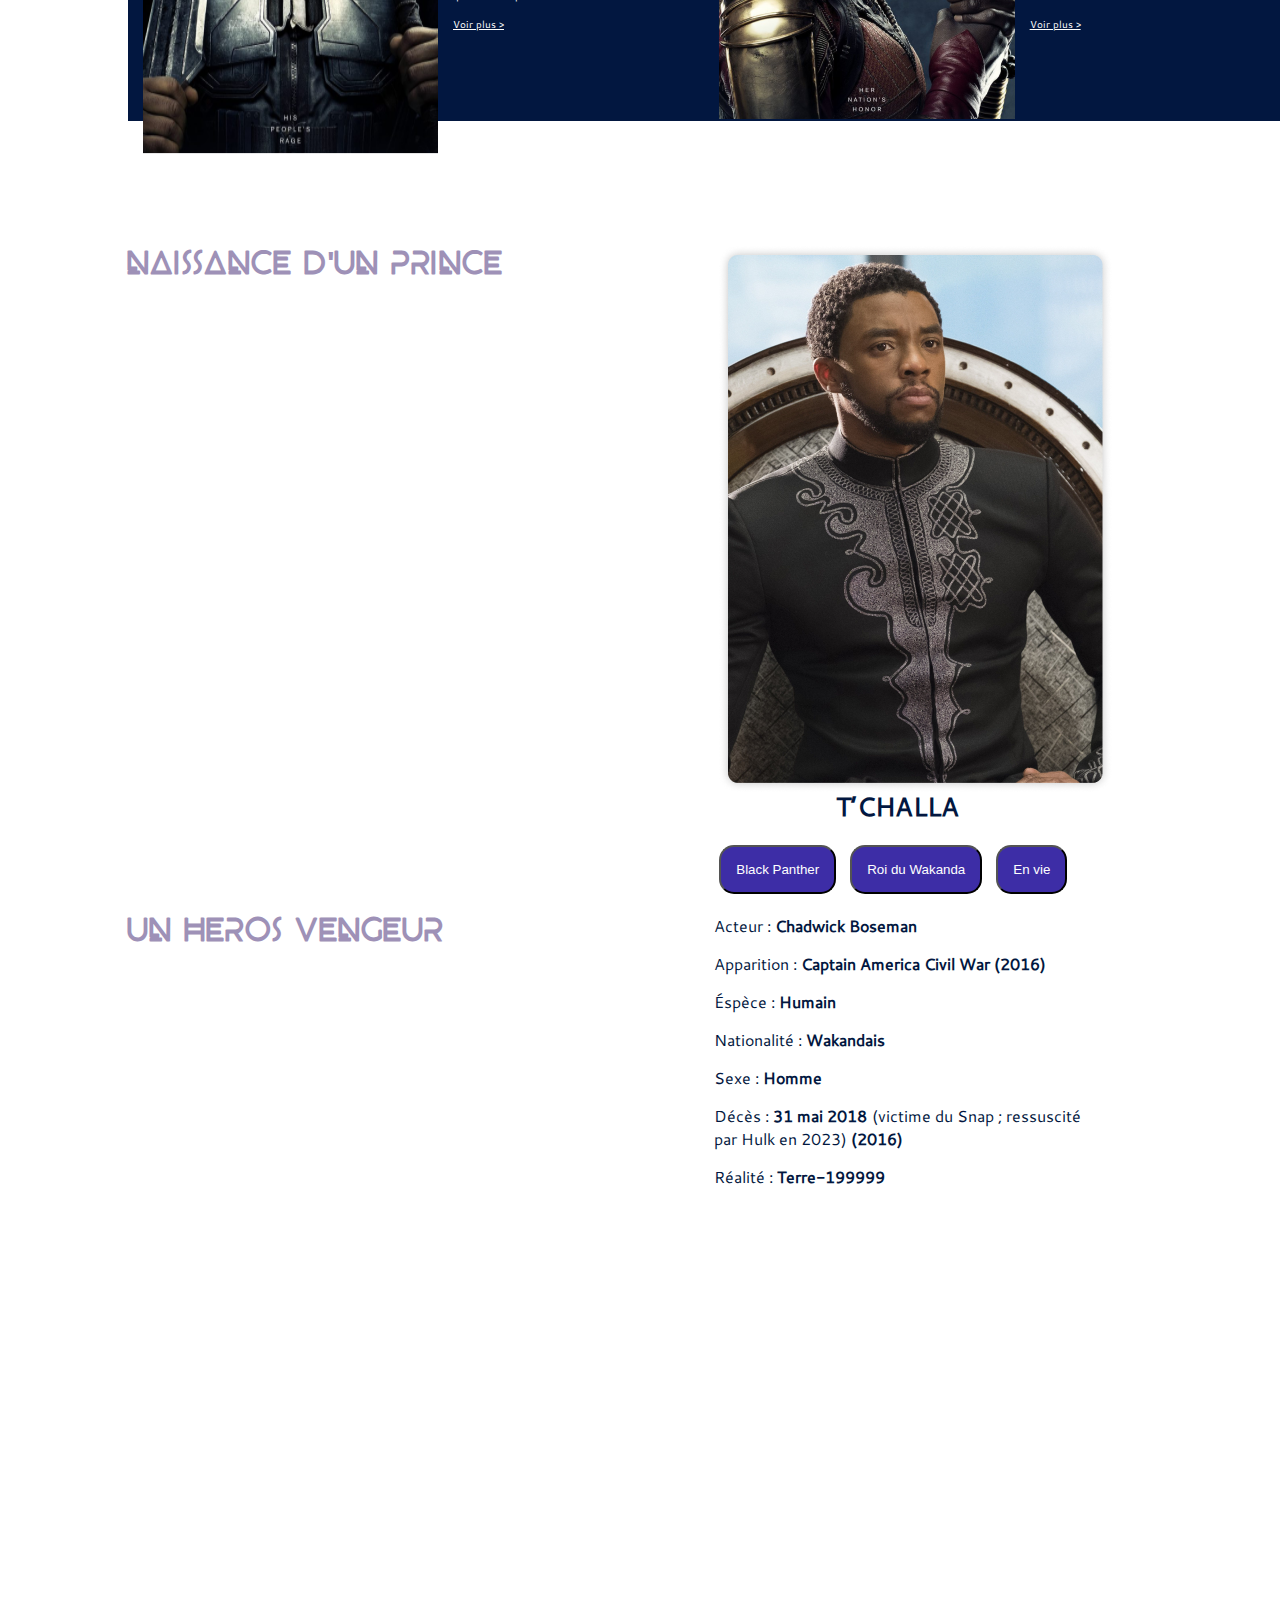
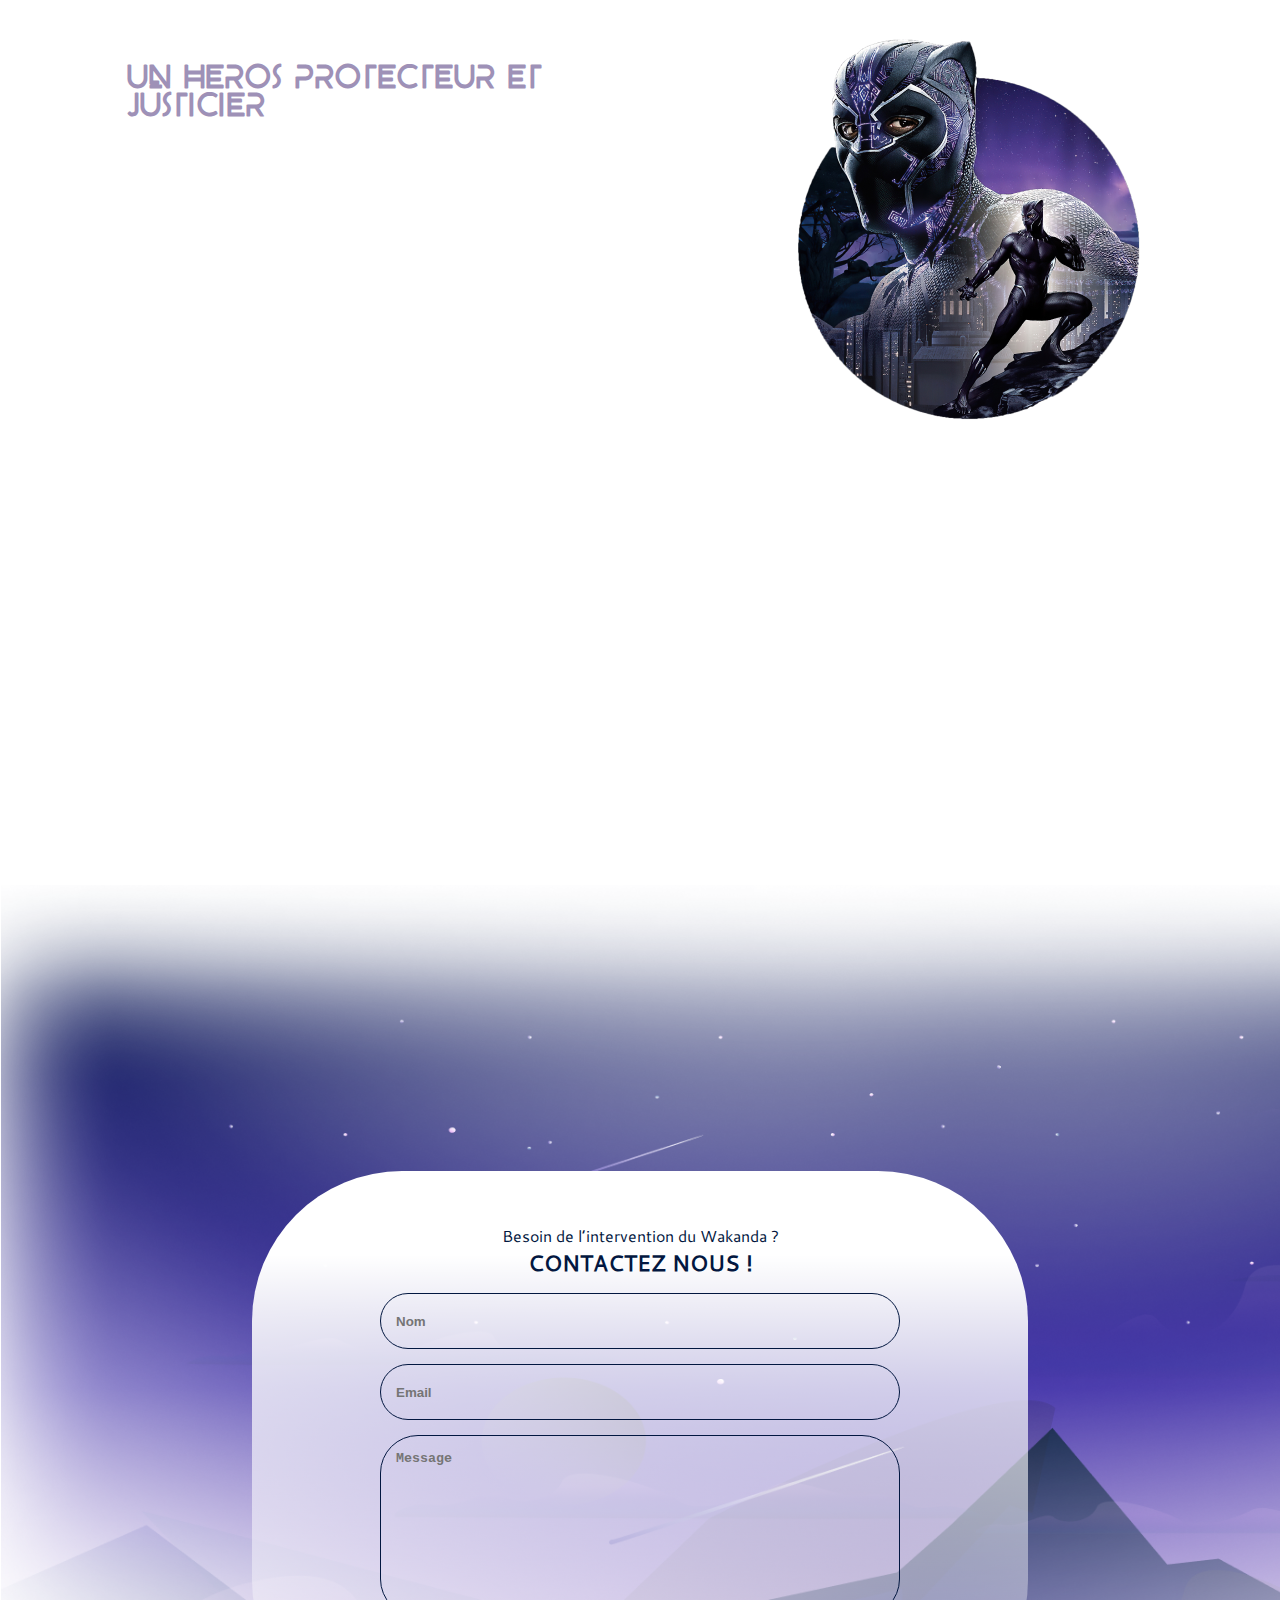
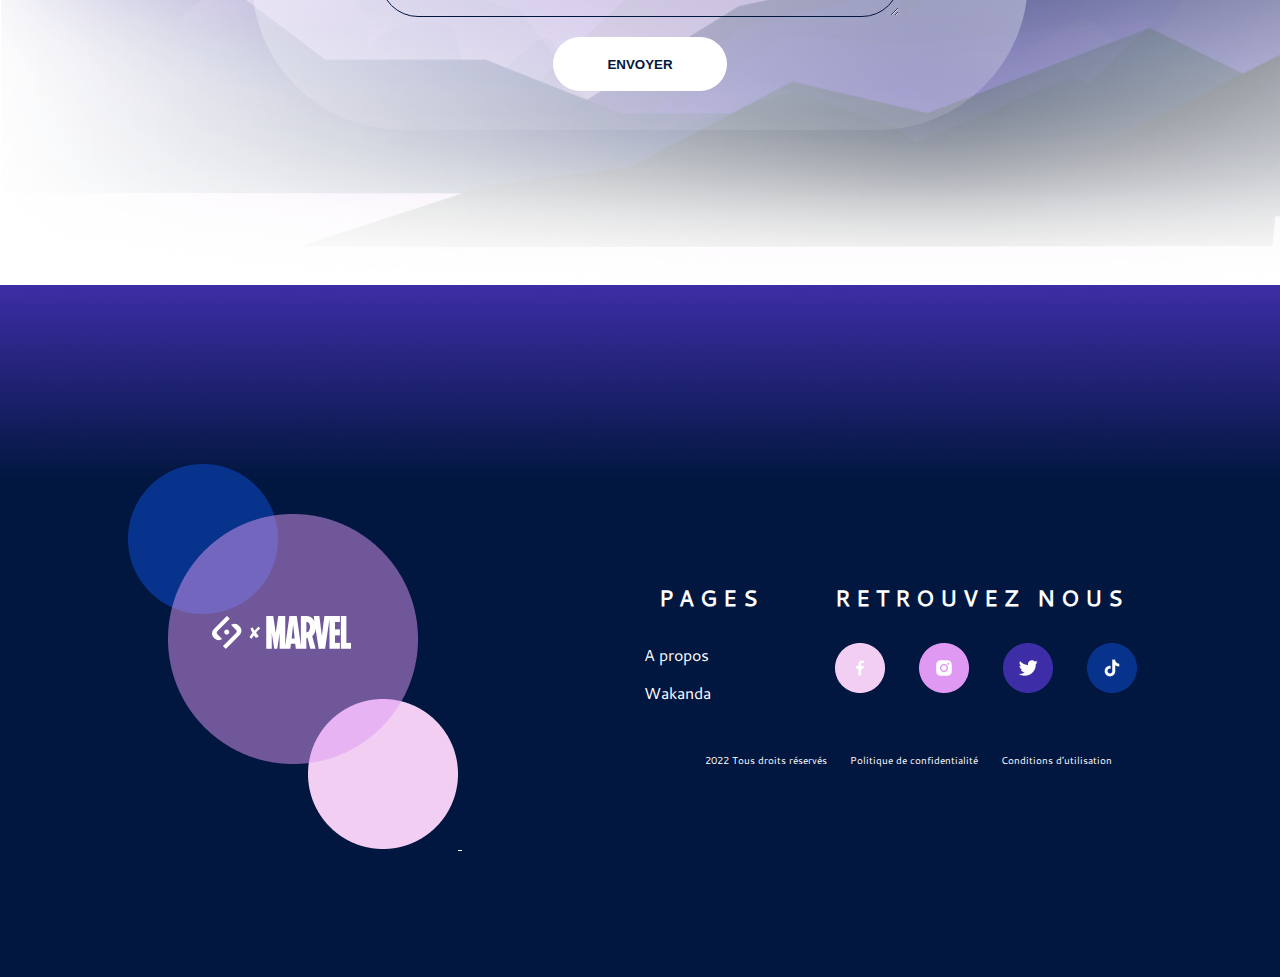
==== commit 88688506: "ahout des script" ====
--- a/index.html
+++ b/index.html
@@ -26,6 +26,9 @@
     <!-- MAIN -->
     <main>
 
+        <!-- CANVAS -->
+        <canvas id="canvas" width="400" height="400" style="border: 1px solid black;"></canvas>
+
         <!-- SOCIAL FIXE -->
         <div class="fixed">
             <div>
@@ -33,10 +36,17 @@
             </div>
             <div>
                 <span class="line2"></span>
-                <a href="http://www.marvel-cineverse.fr/pages/mcu/encyclopedie/personnages/black-panther.html"><img src="./Illustrations + Logo/All pages/icon_facebook.png" alt="iconfb"></a>
-                <a href="http://www.marvel-cineverse.fr/pages/mcu/encyclopedie/personnages/black-panther.html"><img src="./Illustrations + Logo/All pages/icon_instagram.png" alt="iconig"></a>
-                <a href="http://www.marvel-cineverse.fr/pages/mcu/encyclopedie/personnages/black-panther.html"><img src="./Illustrations + Logo/All pages/icon_tiktok.png" alt="icontk"></a>
-                <a href="http://www.marvel-cineverse.fr/pages/mcu/encyclopedie/personnages/black-panther.html"><img src="./Illustrations + Logo/All pages/icon_twitter.png" alt="icontw"></a>
+                <a href="http://www.marvel-cineverse.fr/pages/mcu/encyclopedie/personnages/black-panther.html"><img src="./Illustrations + Logo/icon_facebook.png" alt="iconfb"></a>
+                <a href="http://www.marvel-cineverse.fr/pages/mcu/encyclopedie/personnages/black-panther.html"><img src="./Illustrations + Logo/icon_instagram.png" alt="iconig"></a>
+                <a href="http://www.marvel-cineverse.fr/pages/mcu/encyclopedie/personnages/black-panther.html"><img src="./Illustrations + Logo/icon_tik_tok.png" alt="icontk"></a>
+                <a href="http://www.marvel-cineverse.fr/pages/mcu/encyclopedie/personnages/black-panther.html"><img src="./Illustrations + Logo/icon_twitter.png" alt="icontw"></a>
+            </div>
+        </div>
+
+        <!-- POPUPBOX -->
+        <div id="popup">
+            <div id="msgpopup">
+                <h3>votre message a bien ete enregistrer</h3>
             </div>
         </div>
 
@@ -49,7 +59,7 @@
                     tout une génération, “c’est 100% africain et c’est parfait”.
                 </p>
                 <p>
-                    <a href="">Voir plus ></a>
+                    <a href="#prince">Voir plus ></a>
                 </p>
             </div>
         </section>
@@ -57,27 +67,30 @@
         <!-- PERSONNAGES -->
         <section id="figure">
             <div class="figure">
-                <div>
-                    <img src="./Illustrations + Logo/1_Landing_page/Pantherhome_slider_1.png" alt="killmonger">
-                </div>
-                <div>
-                    <h2>KILLMONGER</h2>
-                    <p>La sauvagerie de N'Jadaka alors qu'il servait dans une unité d'opérations noires de l'armée américaine lui a valu le surnom de Killmonger. D’origine Wakandaise, et se sentant abandoné par sa nation, il cherche à détroner T’Challa dans
+                <div id="f1">
+                    <img src="./Illustrations + Logo/1_Landing_page/Pantherhome_slider_1.png" alt="killmonger" id="imgf1">
+                </div>
+                <div id="description">
+                    <h2 id="nom1">KILLMONGER</h2>
+                    <p id="descrip1">La sauvagerie de N'Jadaka alors qu'il servait dans une unité d'opérations noires de l'armée américaine lui a valu le surnom de Killmonger. D’origine Wakandaise, et se sentant abandoné par sa nation, il cherche à détroner T’Challa dans
                         une quête vers le pourvoir.
                     </p>
                     <p><a href="">Voir plus ></a></p>
                 </div>
-                <div>
-                    <img src="./Illustrations + Logo/1_Landing_page/Pantherhome_slider_2.png" alt="okoye">
-                </div>
-                <div>
-                    <h2>OKOYE</h2>
-                    <p>Okoye est le général des Dora Milaje (groupe d’élite de femmes guerrières) et le chef des forces armées et des renseignements wakandais. Témoin du couronnement de T'Challa, elle se joint à lui dans de nombreuses aventures.
+                <div id="f2">
+                    <img src="./Illustrations + Logo/1_Landing_page/Pantherhome_slider_2.png" alt="okoye" id="imgf2">
+                </div>
+                <div id="description">
+                    <h2 id="nom2">OKOYE</h2>
+                    <p id="descrip2">Okoye est le général des Dora Milaje (groupe d’élite de femmes guerrières) et le chef des forces armées et des renseignements wakandais. Témoin du couronnement de T'Challa, elle se joint à lui dans de nombreuses aventures.
                     </p>
                     <p><a href="">Voir plus ></a></p>
                 </div>
-                <div>
+                <!-- <div>
                     <img src="./Illustrations + Logo/1_Landing_page/Pantherhome_slider_3.png" alt="shury">
+                </div> -->
+                <div id="next">
+                    <p>></p>
                 </div>
             </div>
         </section>
@@ -134,7 +147,7 @@
                         </div>
                     </div>
                     <div style="width: 50%; margin-left: 15px;">
-                        <img src="./Illustrations + Logo/1_Landing_page/Pantherhome3.png" alt="t'challa">
+                        <img src="./Illustrations + Logo/1_Landing_page/Pantherhome3.png" alt="t'challa" class="t'challa">
                         <div class="card">
                             <h3>T’Challa</h3>
                             <p>
@@ -162,7 +175,8 @@
                 <div class="form">
                     <p>Besoin de l’intervention du Wakanda ?</p>
                     <h3>Contactez nous !</h3>
-                    <form>
+                    <p id="error" style="color: red;"></p>
+                    <form id="myform">
                         <p><input type="text" name="nom" placeholder="Nom"></p>
                         <p><input type="email" name="mail" placeholder="Email"></p>
                         <p><textarea name="message" placeholder="Message" rows="10"></textarea></p>
@@ -208,6 +222,10 @@
         </div>
     </footer>
 
+    <!-- SCRIPT -->
+    <script src="./js/jquery-3.6.0.min.js"></script>
+    <script src="./js/global.js"></script>
+    <script src="./js/index.js"></script>
 </body>
 
 </html>--- a/css/style.css
+++ b/css/style.css
@@ -132,6 +132,11 @@
     color: var(--purplegrey);
 }
 
+h3 {
+    font-size: 26px;
+    text-transform: uppercase;
+}
+
 
 /* style des sections */
 
@@ -225,6 +230,22 @@
 }
 
 
+/* affichage pour le scroll */
+
+
+/* .affiche {
+    position: relative;
+    transform: scale(0);
+    opacity: 0;
+    transition: all 2s ease;
+}
+
+.affiche.active {
+    transform: scale(1);
+    opacity: 1;
+} */
+
+
 /* ***************** Mise en forme de la page accueil ************************* */
 
 
@@ -261,6 +282,26 @@
     border-left: 5px solid var(--purplegrey);
     height: 250px;
     display: inline-block;
+}
+
+
+/* Design du PopUpBox */
+
+#popup {
+    display: none;
+    width: 55%;
+    text-align: center;
+    background-color: var(--purplegrey);
+    padding: 70px;
+    position: fixed;
+    left: 300px;
+}
+
+#msgpopup {
+    padding: 60px;
+    border-radius: 25px;
+    background: linear-gradient( rgba(255, 255, 255, 100%) 15%, rgba(255, 255, 255, 10%));
+    color: var(--bluedark);
 }
 
 
@@ -313,6 +354,25 @@
     margin: 15px;
 }
 
+#f1 img {
+    transform: scaleY(1.2);
+}
+
+#next {
+    border-radius: 75px;
+    background: var(--purplegrey);
+    text-align: center;
+    cursor: pointer;
+}
+
+#next:hover {
+    box-shadow: 2px 2px 5px var(--white);
+}
+
+#next:active {
+    transform: scale(1.1);
+}
+
 
 /* mise en forme la section story */
 
@@ -360,7 +420,11 @@
     position: relative;
     top: 15px;
     left: 75px;
-    z-index: 10;
+    z-index: 100;
+}
+
+img[alt="t'challa"]:hover {
+    transform: scale(1.1);
 }
 
 
